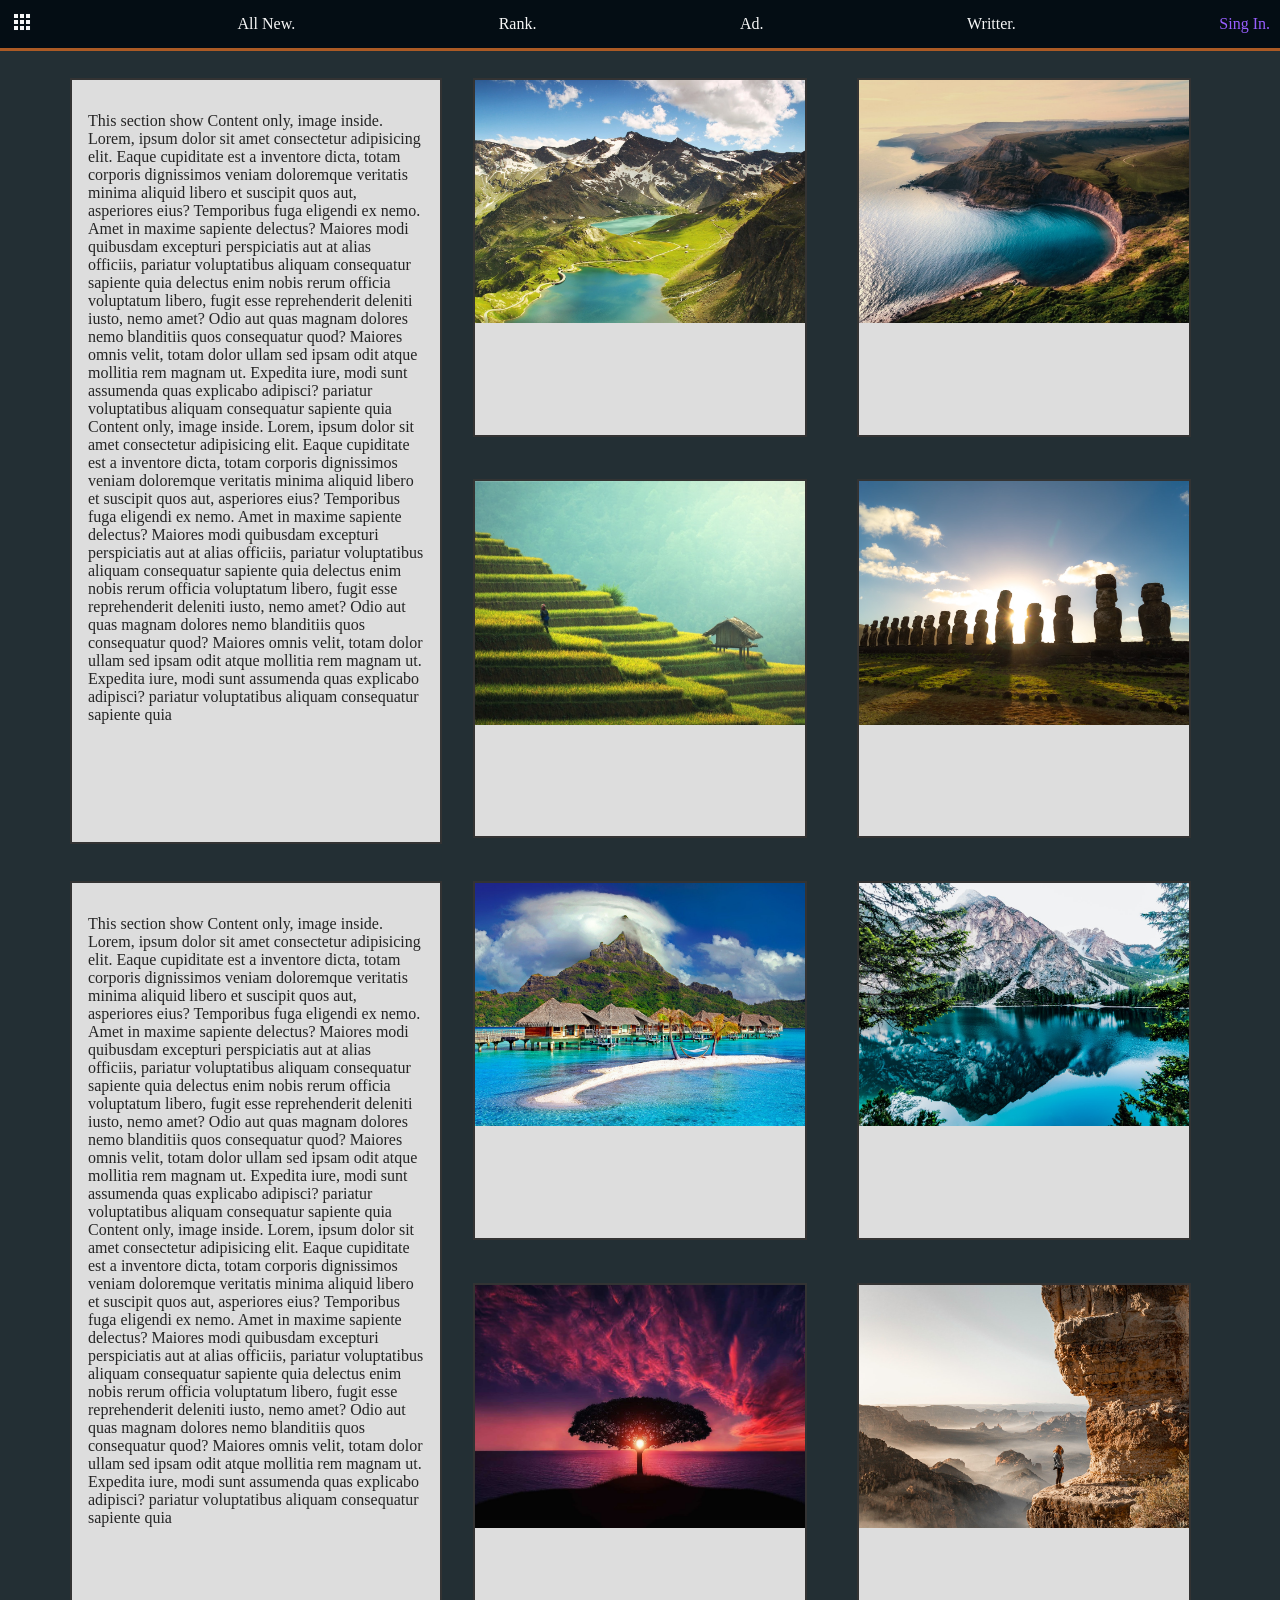
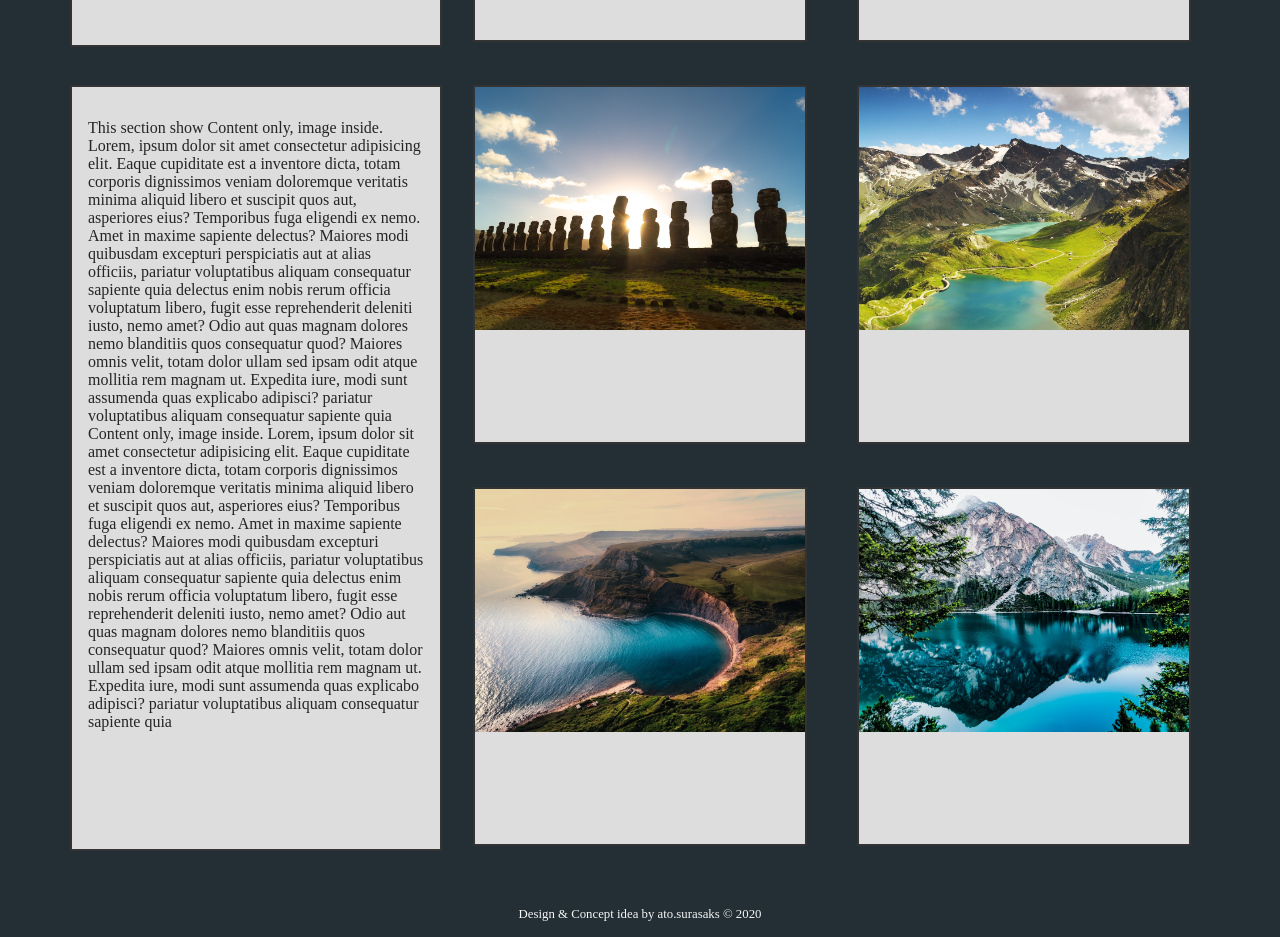
==== Startup Project/index.html @ a70ee7b3 "doing 15per Workshop startup" ====
<!DOCTYPE html>
<html lang="en">
<head>
    <meta charset="UTF-8">
    <meta name="viewport" content="width=device-width, initial-scale=1.0">
    <link rel="stylesheet" href="style.css">
    <link href="https://fonts.googleapis.com/icon?family=Material+Icons" rel="stylesheet">
    <title>Image Story</title>
</head>
<body>
    <!-- (Workshop) Startup project Idea 01 -->
    <!-- คิดทำ Startup อะไรสักอย่าง
        ขั้นตอน 
        Silence Brain Storm - 3 นาที ให้ได้ไอเดียมากที่สุด
        เลือก 1 idea ที่จะนำมาทำกันใน 2 วันนี้  -->

    <section>
        <ul class="navs">
            <li class="nav"><span class="material-icons">apps</span></li>
            <li class="nav">All New.</li>
            <li class="nav">Rank.</li>
            <li class="nav">Ad.</li>
            <li class="nav">Writter.</li>
            <li class="nav">Sing In.</li>
        </ul>
    </section>
    <div class="after-sec"></div>
    
    <div class="container">  <!--  .container ---------------- -->
        <div class="sub-con"> 
            <div class="box-first">
                <div class="boxs group-first box-1">
                    <div>
                        <p>This section show Content only, image inside. Lorem, ipsum dolor sit amet consectetur adipisicing elit. Eaque cupiditate est a inventore dicta, totam corporis dignissimos veniam doloremque veritatis minima aliquid libero et suscipit quos aut, asperiores eius? Temporibus fuga eligendi ex nemo. Amet in maxime sapiente delectus? Maiores modi quibusdam excepturi perspiciatis aut at alias officiis, pariatur voluptatibus aliquam consequatur sapiente quia delectus enim nobis rerum officia voluptatum libero, fugit esse reprehenderit deleniti iusto, nemo amet? Odio aut quas magnam dolores nemo blanditiis quos consequatur quod? Maiores omnis velit, totam dolor ullam sed ipsam odit atque mollitia rem magnam ut. Expedita iure, modi sunt assumenda quas explicabo adipisci? pariatur voluptatibus aliquam consequatur sapiente quia Content only, image inside. Lorem, ipsum dolor sit amet consectetur adipisicing elit. Eaque cupiditate est a inventore dicta, totam corporis dignissimos veniam doloremque veritatis minima aliquid libero et suscipit quos aut, asperiores eius? Temporibus fuga eligendi ex nemo. Amet in maxime sapiente delectus? Maiores modi quibusdam excepturi perspiciatis aut at alias officiis, pariatur voluptatibus aliquam consequatur sapiente quia delectus enim nobis rerum officia voluptatum libero, fugit esse reprehenderit deleniti iusto, nemo amet? Odio aut quas magnam dolores nemo blanditiis quos consequatur quod? Maiores omnis velit, totam dolor ullam sed ipsam odit atque mollitia rem magnam ut. Expedita iure, modi sunt assumenda quas explicabo adipisci? pariatur voluptatibus aliquam consequatur sapiente quia</p>
                    </div>
                </div>
            </div>
            <div class="box-second">
                <div class="boxs group-second box-2">
                    <div>
                        <img src="./img/aerial-alpine-ceresole-repixels_ale-desktop-backgrounds-1562.jpg" width="100%">
                    </div>
                </div>
                <div class="boxs group-second box-3">
                    <div>
                        <img src="./img/aerial-view-beach-beautiful-cliff-462162.jpg" alt="">
                    </div>
                </div>
                <div class="boxs group-second box-4">
                    <div>
                        <img src="./img/agriculture-asia-cat-china-235648.jpg" alt="">
                    </div>
                </div>
                <div class="boxs group-second box-5">
                    <div>
                        <img src="./img/brown-statues-2819082.jpg" alt="">
                    </div>
                </div>
            </div>        
        </div> 
    </div>  <!--  .container --------------------------------- -->

    <div class="container">  <!--  .container ---------------- -->
        <div class="sub-con"> 
            <div class="box-first">
                <div class="boxs group-first box-1">
                    <div>
                        <p>This section show Content only, image inside. Lorem, ipsum dolor sit amet consectetur adipisicing elit. Eaque cupiditate est a inventore dicta, totam corporis dignissimos veniam doloremque veritatis minima aliquid libero et suscipit quos aut, asperiores eius? Temporibus fuga eligendi ex nemo. Amet in maxime sapiente delectus? Maiores modi quibusdam excepturi perspiciatis aut at alias officiis, pariatur voluptatibus aliquam consequatur sapiente quia delectus enim nobis rerum officia voluptatum libero, fugit esse reprehenderit deleniti iusto, nemo amet? Odio aut quas magnam dolores nemo blanditiis quos consequatur quod? Maiores omnis velit, totam dolor ullam sed ipsam odit atque mollitia rem magnam ut. Expedita iure, modi sunt assumenda quas explicabo adipisci? pariatur voluptatibus aliquam consequatur sapiente quia Content only, image inside. Lorem, ipsum dolor sit amet consectetur adipisicing elit. Eaque cupiditate est a inventore dicta, totam corporis dignissimos veniam doloremque veritatis minima aliquid libero et suscipit quos aut, asperiores eius? Temporibus fuga eligendi ex nemo. Amet in maxime sapiente delectus? Maiores modi quibusdam excepturi perspiciatis aut at alias officiis, pariatur voluptatibus aliquam consequatur sapiente quia delectus enim nobis rerum officia voluptatum libero, fugit esse reprehenderit deleniti iusto, nemo amet? Odio aut quas magnam dolores nemo blanditiis quos consequatur quod? Maiores omnis velit, totam dolor ullam sed ipsam odit atque mollitia rem magnam ut. Expedita iure, modi sunt assumenda quas explicabo adipisci? pariatur voluptatibus aliquam consequatur sapiente quia</p>
                    </div>
                </div>
            </div>
            <div class="box-second">
                <div class="boxs group-second box-2">
                    <div>
                        <img src="./img/cottages-in-the-middle-of-beach-753626.jpg" width="100%">
                    </div>
                </div>
                <div class="boxs group-second box-3">
                    <div>
                        <img src="./img/daylight-forest-glossy-lake-443446.jpg" alt="">
                    </div>
                </div>
                <div class="boxs group-second box-4">
                    <div>
                        <img src="./img/flight-landscape-nature-sky-36717.jpg" alt="">
                    </div>
                </div>
                <div class="boxs group-second box-5">
                    <div>
                        <img src="./img/person-standing-on-brown-rock-formation-3791466.jpg" alt="">
                    </div>
                </div>
            </div>        
        </div> 
    </div>  <!--  .container --------------------------------- -->

    <div class="container">  <!--  .container ---------------- -->
        <div class="sub-con"> 
            <div class="box-first">
                <div class="boxs group-first box-1">
                    <div>
                        <p>This section show Content only, image inside. Lorem, ipsum dolor sit amet consectetur adipisicing elit. Eaque cupiditate est a inventore dicta, totam corporis dignissimos veniam doloremque veritatis minima aliquid libero et suscipit quos aut, asperiores eius? Temporibus fuga eligendi ex nemo. Amet in maxime sapiente delectus? Maiores modi quibusdam excepturi perspiciatis aut at alias officiis, pariatur voluptatibus aliquam consequatur sapiente quia delectus enim nobis rerum officia voluptatum libero, fugit esse reprehenderit deleniti iusto, nemo amet? Odio aut quas magnam dolores nemo blanditiis quos consequatur quod? Maiores omnis velit, totam dolor ullam sed ipsam odit atque mollitia rem magnam ut. Expedita iure, modi sunt assumenda quas explicabo adipisci? pariatur voluptatibus aliquam consequatur sapiente quia Content only, image inside. Lorem, ipsum dolor sit amet consectetur adipisicing elit. Eaque cupiditate est a inventore dicta, totam corporis dignissimos veniam doloremque veritatis minima aliquid libero et suscipit quos aut, asperiores eius? Temporibus fuga eligendi ex nemo. Amet in maxime sapiente delectus? Maiores modi quibusdam excepturi perspiciatis aut at alias officiis, pariatur voluptatibus aliquam consequatur sapiente quia delectus enim nobis rerum officia voluptatum libero, fugit esse reprehenderit deleniti iusto, nemo amet? Odio aut quas magnam dolores nemo blanditiis quos consequatur quod? Maiores omnis velit, totam dolor ullam sed ipsam odit atque mollitia rem magnam ut. Expedita iure, modi sunt assumenda quas explicabo adipisci? pariatur voluptatibus aliquam consequatur sapiente quia</p>
                    </div>
                </div>
            </div>
            <div class="box-second">
                <div class="boxs group-second box-2">
                    <div>
                        <img src="./img/brown-statues-2819082.jpg" width="100%">
                    </div>
                </div>
                <div class="boxs group-second box-3">
                    <div>
                        <img src="./img/aerial-alpine-ceresole-repixels_ale-desktop-backgrounds-1562.jpg" alt="">
                    </div>
                </div>
                <div class="boxs group-second box-4">
                    <div>
                        <img src="./img/aerial-view-beach-beautiful-cliff-462162.jpg" alt="">
                    </div>
                </div>
                <div class="boxs group-second box-5">
                    <div>
                        <img src="./img/daylight-forest-glossy-lake-443446.jpg" alt="">
                    </div>
                </div>
            </div>        
        </div> 
    </div>  <!--  .container --------------------------------- -->


    <div class="footer"> Design & Concept idea by ato.surasaks © 2020</div>

</body>
</html>
---- Startup Project/style.css ----
html {
    font-size: 16px;    
    --bgColorBox: #ddd;
    --bordertest: solid 2px #333;
    --bordertest2: solid 2px rgb(255, 0, 0);
    --bordertest3: solid 2px rgb(0, 68, 255);
    --marginBox: 2rem;
    --bgNavs: #040D14;
    --colorMenu: #f7f7f7;
    --bodyColor: #232F34;
    --bgContent: #f9f9f9;
    --colorContent: #252525;

}
body {
    margin: 0;
    padding: 0;
    background: var(--bodyColor);
    color: var(--colorContent);
}

.navs {
    display: flex;
    justify-content: space-between;
    align-items: center;  
    list-style-type: none;
    margin: 0;
    padding: 0;
    border-bottom: solid 3px #ab5a25;
    background: var(--bgNavs);
    width: 100%;
    position: fixed;
}
.nav {
    padding: 10px;
    cursor: pointer;
    color: var(--colorMenu);  
}
.navs li:last-child {    
    color: #985eff;
}
/* .nav:hover {    
    border-bottom: solid 5px #03dac5;
    margin-bottom: -5px;       
} */
.after-sec {
    padding-top: 40px;
}

.container {
    justify-content: center; 
    display: flex;
}
.sub-con {
    display: flex;
    width: 90%;
}

.boxs {
    border: var(--bordertest);
    background: var(--bgColorBox);
    margin-top: 2.35rem;
}

.box-first {
    flex: 1;
    display: flex;
    justify-content: center;
}
.box-second {
    /* border: var(--bordertest2); */
    flex: 2;
    display: flex;
    flex-wrap: wrap;
    justify-content: space-around;
}
.group-first {    
    height: calc(90vh - 3rem);
    width: calc(100% - 1rem);
}
.group-second {
    /* border: var(--bordertest3);     */
    height: calc(43vh - 2rem);    
    width: calc(45% - 1rem);
}

.box-1 {
    text-overflow: ellipsis;
    overflow: hidden;
    cursor: pointer;    
}
.box-1 > div {
    padding: 1rem;
    height: 90%;    
    overflow: hidden;
}
.box-2 {
    cursor: pointer;
}
.box-3 {
    cursor: pointer;
}
.box-4 {
    cursor: pointer;
}
.box-5 { 
    cursor: pointer;
}
img {
    object-fit: cover;
    height: 15.2rem;
    width: 100%;    
}

.footer {
    margin-top: 3.5rem;
    margin-bottom: 0;
    display: flex;
    justify-content: center;
    color: var(--colorMenu);
    padding-bottom: 15px;
    font-size: 0.8rem;
}

@media all and (max-width:720px){
    body {
        /* margin: auto;
        padding: auto; */
    }
    .container {
        display: flex;
        flex-direction: column;
    }
    .sub-con {
        width: 100%;
        display: block;
    }
    .box-first,
    .box-second {
        flex: 1;               
    } 
    .group-first,
    .group-second {
        width: 100%;
    }
    .boxs {
        margin-top: auto;
    }
}
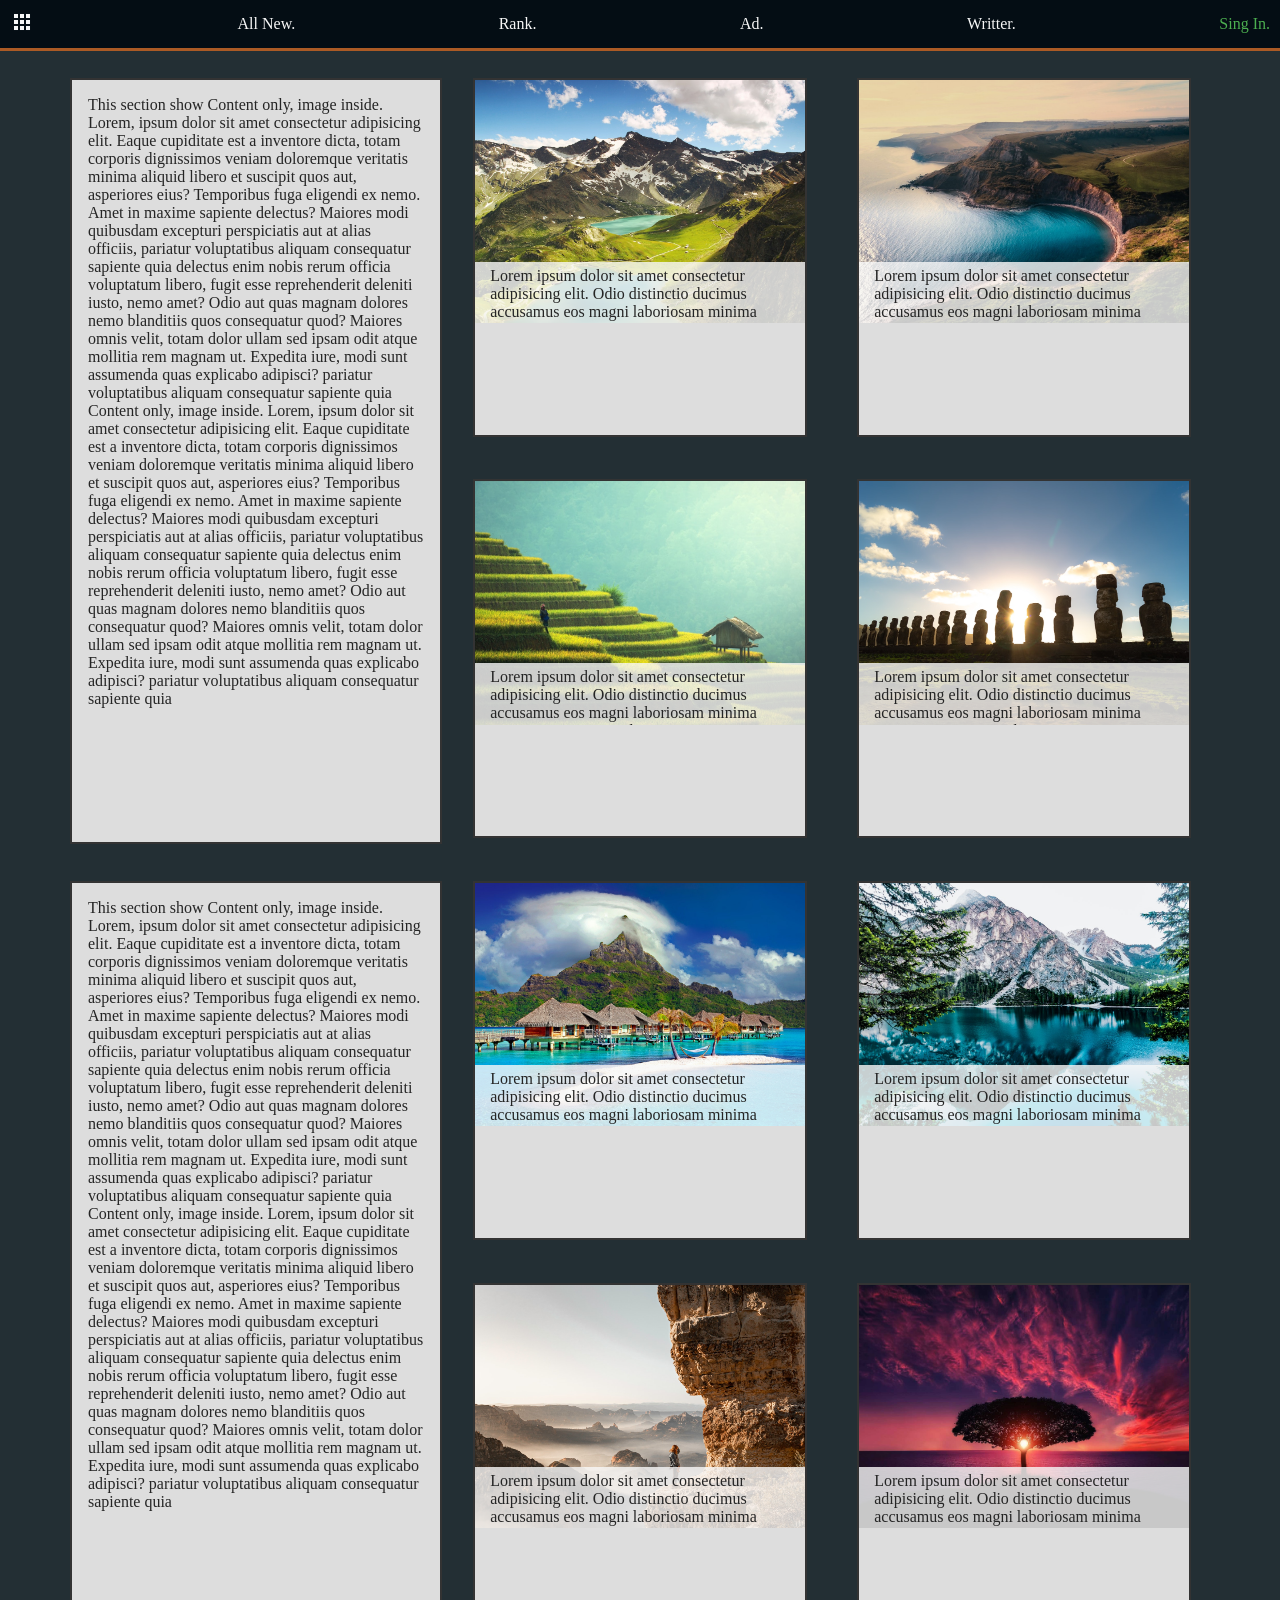
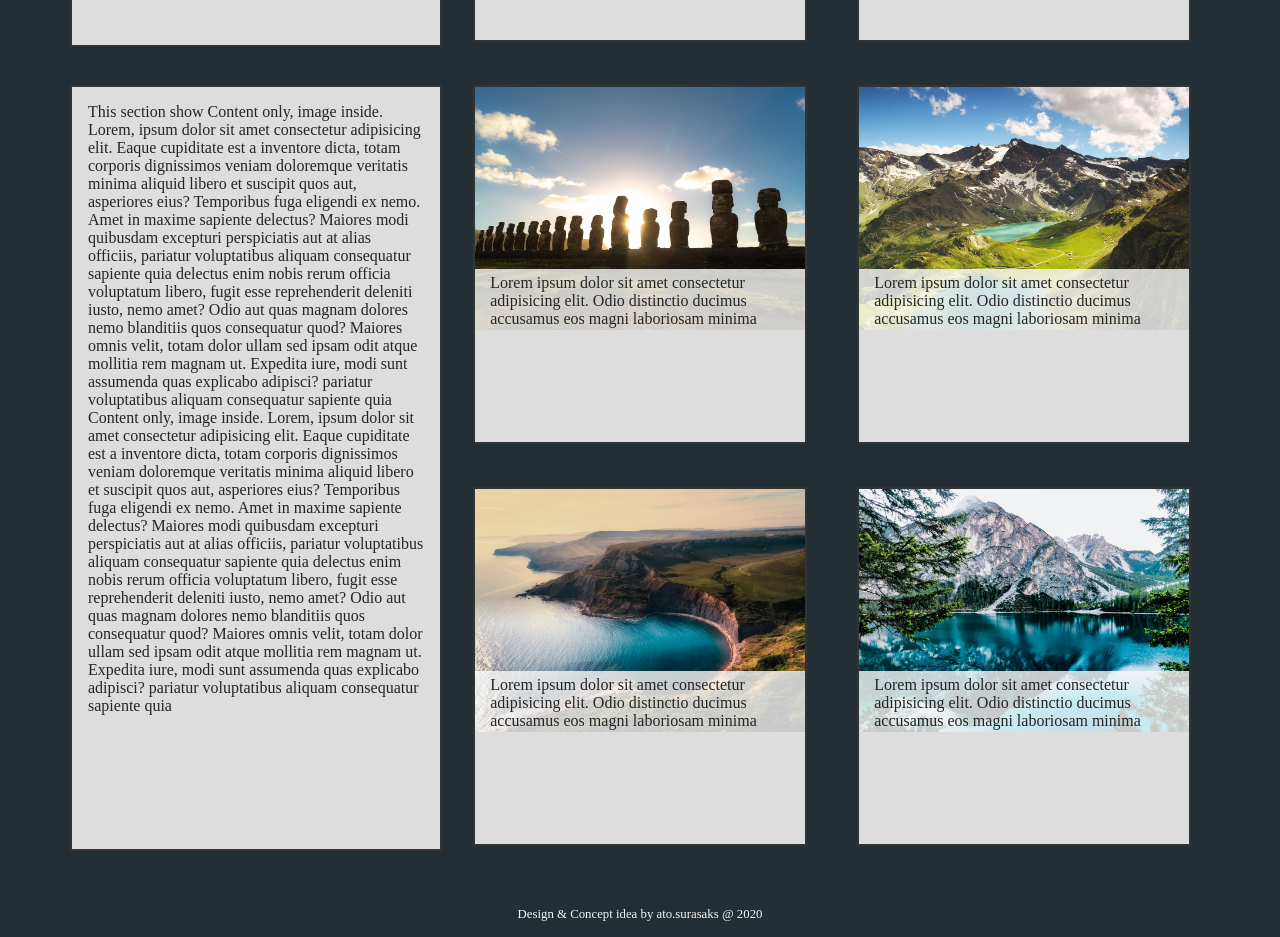
==== commit b5ad0a03: "update workshop startup" ====
--- a/Startup Project/index.html
+++ b/Startup Project/index.html
@@ -4,6 +4,7 @@
     <meta charset="UTF-8">
     <meta name="viewport" content="width=device-width, initial-scale=1.0">
     <link rel="stylesheet" href="style.css">
+    <link rel="stylesheet" href="style_lorem.css">
     <link href="https://fonts.googleapis.com/icon?family=Material+Icons" rel="stylesheet">
     <title>Image Story</title>
 </head>
@@ -15,13 +16,13 @@
         เลือก 1 idea ที่จะนำมาทำกันใน 2 วันนี้  -->
 
     <section>
-        <ul class="navs">
-            <li class="nav"><span class="material-icons">apps</span></li>
-            <li class="nav">All New.</li>
-            <li class="nav">Rank.</li>
-            <li class="nav">Ad.</li>
-            <li class="nav">Writter.</li>
-            <li class="nav">Sing In.</li>
+        <ul class="navs">            
+            <li class="nav"><span class="material-icons"><a href="#0">apps</a></span></li>            
+            <li class="nav"><a href="index.html">All New.</a></li>
+            <li class="nav"><a href="rank.html">Rank.</a></li>
+            <li class="nav"><a href="ad.html">Ad.</a></li>
+            <li class="nav"><a href="#0">Writter.</a></li>
+            <a href="#0"><li class="nav">Sing In.</li></a>
         </ul>
     </section>
     <div class="after-sec"></div>
@@ -31,29 +32,41 @@
             <div class="box-first">
                 <div class="boxs group-first box-1">
                     <div>
-                        <p>This section show Content only, image inside. Lorem, ipsum dolor sit amet consectetur adipisicing elit. Eaque cupiditate est a inventore dicta, totam corporis dignissimos veniam doloremque veritatis minima aliquid libero et suscipit quos aut, asperiores eius? Temporibus fuga eligendi ex nemo. Amet in maxime sapiente delectus? Maiores modi quibusdam excepturi perspiciatis aut at alias officiis, pariatur voluptatibus aliquam consequatur sapiente quia delectus enim nobis rerum officia voluptatum libero, fugit esse reprehenderit deleniti iusto, nemo amet? Odio aut quas magnam dolores nemo blanditiis quos consequatur quod? Maiores omnis velit, totam dolor ullam sed ipsam odit atque mollitia rem magnam ut. Expedita iure, modi sunt assumenda quas explicabo adipisci? pariatur voluptatibus aliquam consequatur sapiente quia Content only, image inside. Lorem, ipsum dolor sit amet consectetur adipisicing elit. Eaque cupiditate est a inventore dicta, totam corporis dignissimos veniam doloremque veritatis minima aliquid libero et suscipit quos aut, asperiores eius? Temporibus fuga eligendi ex nemo. Amet in maxime sapiente delectus? Maiores modi quibusdam excepturi perspiciatis aut at alias officiis, pariatur voluptatibus aliquam consequatur sapiente quia delectus enim nobis rerum officia voluptatum libero, fugit esse reprehenderit deleniti iusto, nemo amet? Odio aut quas magnam dolores nemo blanditiis quos consequatur quod? Maiores omnis velit, totam dolor ullam sed ipsam odit atque mollitia rem magnam ut. Expedita iure, modi sunt assumenda quas explicabo adipisci? pariatur voluptatibus aliquam consequatur sapiente quia</p>
+                        <a href="./content/content08.html"><span></span></a>
                     </div>
                 </div>
             </div>
             <div class="box-second">
                 <div class="boxs group-second box-2">
-                    <div>
-                        <img src="./img/aerial-alpine-ceresole-repixels_ale-desktop-backgrounds-1562.jpg" width="100%">
+                    <div class="img-box img01">
+                        <!-- ## Syntax, comment first try layout, my remeber img+css -->
+                        <!-- <img class="img-index" src="./img/aerial-alpine-ceresole-repixels_ale-desktop-backgrounds-1562.jpg" width="100%"> -->
+                        <div class="content">
+                            <a href="./content/content01.html"><span></span></a>
+                        </div>
                     </div>
                 </div>
                 <div class="boxs group-second box-3">
-                    <div>
-                        <img src="./img/aerial-view-beach-beautiful-cliff-462162.jpg" alt="">
+
+                    <div class="img-box img02">
+                        <div class="content">
+                            <a href="./content/content02.html"><span></span></a>
+                        </div>
                     </div>
+
                 </div>
                 <div class="boxs group-second box-4">
-                    <div>
-                        <img src="./img/agriculture-asia-cat-china-235648.jpg" alt="">
+                    <div class="img-box img03">
+                        <div class="content">
+                            <a href="./content/content03.html"><span></span></a>
+                        </div>
                     </div>
                 </div>
                 <div class="boxs group-second box-5">
-                    <div>
-                        <img src="./img/brown-statues-2819082.jpg" alt="">
+                    <div class="img-box img04">
+                        <div class="content">
+                            <a href="./content/content04.html"><span></span></a>
+                        </div>
                     </div>
                 </div>
             </div>        
@@ -65,29 +78,39 @@
             <div class="box-first">
                 <div class="boxs group-first box-1">
                     <div>
-                        <p>This section show Content only, image inside. Lorem, ipsum dolor sit amet consectetur adipisicing elit. Eaque cupiditate est a inventore dicta, totam corporis dignissimos veniam doloremque veritatis minima aliquid libero et suscipit quos aut, asperiores eius? Temporibus fuga eligendi ex nemo. Amet in maxime sapiente delectus? Maiores modi quibusdam excepturi perspiciatis aut at alias officiis, pariatur voluptatibus aliquam consequatur sapiente quia delectus enim nobis rerum officia voluptatum libero, fugit esse reprehenderit deleniti iusto, nemo amet? Odio aut quas magnam dolores nemo blanditiis quos consequatur quod? Maiores omnis velit, totam dolor ullam sed ipsam odit atque mollitia rem magnam ut. Expedita iure, modi sunt assumenda quas explicabo adipisci? pariatur voluptatibus aliquam consequatur sapiente quia Content only, image inside. Lorem, ipsum dolor sit amet consectetur adipisicing elit. Eaque cupiditate est a inventore dicta, totam corporis dignissimos veniam doloremque veritatis minima aliquid libero et suscipit quos aut, asperiores eius? Temporibus fuga eligendi ex nemo. Amet in maxime sapiente delectus? Maiores modi quibusdam excepturi perspiciatis aut at alias officiis, pariatur voluptatibus aliquam consequatur sapiente quia delectus enim nobis rerum officia voluptatum libero, fugit esse reprehenderit deleniti iusto, nemo amet? Odio aut quas magnam dolores nemo blanditiis quos consequatur quod? Maiores omnis velit, totam dolor ullam sed ipsam odit atque mollitia rem magnam ut. Expedita iure, modi sunt assumenda quas explicabo adipisci? pariatur voluptatibus aliquam consequatur sapiente quia</p>
+                        <a href="./content/content02.html"><span></span></a>
                     </div>
                 </div>
             </div>
             <div class="box-second">
                 <div class="boxs group-second box-2">
-                    <div>
-                        <img src="./img/cottages-in-the-middle-of-beach-753626.jpg" width="100%">
+                    <div class="img-box img05">
+                        <div class="content">
+                            <a href="./content/content05.html"><span></span></a>
+                        </div>
                     </div>
                 </div>
                 <div class="boxs group-second box-3">
-                    <div>
-                        <img src="./img/daylight-forest-glossy-lake-443446.jpg" alt="">
+
+                    <div class="img-box img06">
+                        <div class="content">
+                            <a href="./content/content06.html"><span></span></a>
+                        </div>
                     </div>
+
                 </div>
                 <div class="boxs group-second box-4">
-                    <div>
-                        <img src="./img/flight-landscape-nature-sky-36717.jpg" alt="">
+                    <div class="img-box img08">
+                        <div class="content">
+                            <a href="./content/content08.html"><span></span></a>
+                        </div>
                     </div>
                 </div>
                 <div class="boxs group-second box-5">
-                    <div>
-                        <img src="./img/person-standing-on-brown-rock-formation-3791466.jpg" alt="">
+                    <div class="img-box img07">
+                        <div class="content">
+                            <a href="./content/content07.html"><span></span></a>
+                        </div>
                     </div>
                 </div>
             </div>        
@@ -99,29 +122,39 @@
             <div class="box-first">
                 <div class="boxs group-first box-1">
                     <div>
-                        <p>This section show Content only, image inside. Lorem, ipsum dolor sit amet consectetur adipisicing elit. Eaque cupiditate est a inventore dicta, totam corporis dignissimos veniam doloremque veritatis minima aliquid libero et suscipit quos aut, asperiores eius? Temporibus fuga eligendi ex nemo. Amet in maxime sapiente delectus? Maiores modi quibusdam excepturi perspiciatis aut at alias officiis, pariatur voluptatibus aliquam consequatur sapiente quia delectus enim nobis rerum officia voluptatum libero, fugit esse reprehenderit deleniti iusto, nemo amet? Odio aut quas magnam dolores nemo blanditiis quos consequatur quod? Maiores omnis velit, totam dolor ullam sed ipsam odit atque mollitia rem magnam ut. Expedita iure, modi sunt assumenda quas explicabo adipisci? pariatur voluptatibus aliquam consequatur sapiente quia Content only, image inside. Lorem, ipsum dolor sit amet consectetur adipisicing elit. Eaque cupiditate est a inventore dicta, totam corporis dignissimos veniam doloremque veritatis minima aliquid libero et suscipit quos aut, asperiores eius? Temporibus fuga eligendi ex nemo. Amet in maxime sapiente delectus? Maiores modi quibusdam excepturi perspiciatis aut at alias officiis, pariatur voluptatibus aliquam consequatur sapiente quia delectus enim nobis rerum officia voluptatum libero, fugit esse reprehenderit deleniti iusto, nemo amet? Odio aut quas magnam dolores nemo blanditiis quos consequatur quod? Maiores omnis velit, totam dolor ullam sed ipsam odit atque mollitia rem magnam ut. Expedita iure, modi sunt assumenda quas explicabo adipisci? pariatur voluptatibus aliquam consequatur sapiente quia</p>
+                        <a href="./content/content05.html"><span></span></a>
                     </div>
                 </div>
             </div>
             <div class="box-second">
                 <div class="boxs group-second box-2">
-                    <div>
-                        <img src="./img/brown-statues-2819082.jpg" width="100%">
+                    <div class="img-box img04">
+                        <div class="content">
+                            <a href="./content/content04.html"><span></span></a>
+                        </div>
                     </div>
                 </div>
                 <div class="boxs group-second box-3">
-                    <div>
-                        <img src="./img/aerial-alpine-ceresole-repixels_ale-desktop-backgrounds-1562.jpg" alt="">
+
+                    <div class="img-box img01">
+                        <div class="content">
+                            <a href="./content/content01.html"><span></span></a>
+                        </div>
                     </div>
+
                 </div>
                 <div class="boxs group-second box-4">
-                    <div>
-                        <img src="./img/aerial-view-beach-beautiful-cliff-462162.jpg" alt="">
+                    <div class="img-box img02">
+                        <div class="content">
+                            <a href="./content/content02.html"><span></span></a>
+                        </div>
                     </div>
                 </div>
                 <div class="boxs group-second box-5">
-                    <div>
-                        <img src="./img/daylight-forest-glossy-lake-443446.jpg" alt="">
+                    <div class="img-box img06">
+                        <div class="content">
+                            <a href="./content/content06.html"><span></span></a>
+                        </div>
                     </div>
                 </div>
             </div>        
@@ -129,7 +162,7 @@
     </div>  <!--  .container --------------------------------- -->
 
 
-    <div class="footer"> Design & Concept idea by ato.surasaks © 2020</div>
+    <div class="footer"> Design & Concept idea by ato.surasaks @ 2020</div>
 
 </body>
 </html>
--- a/Startup Project/style.css
+++ b/Startup Project/style.css
@@ -3,15 +3,24 @@
     --bgColorBox: #ddd;
     --bordertest: solid 2px #333;
     --bordertest2: solid 2px rgb(255, 0, 0);
-    --bordertest3: solid 2px rgb(0, 68, 255);
+    --bordertest3: solid 2px rgb(0, 68, 255);    
     --marginBox: 2rem;
     --bgNavs: #040D14;
     --colorMenu: #f7f7f7;
     --bodyColor: #232F34;
-    --bgContent: #f9f9f9;
+    --bgContent: rgba(249, 249, 249, 0.8);  /* ## color base #f9f9f9 */
     --colorContent: #252525;
-
-}
+    --img1: url(./img/aerial-alpine-ceresole-repixels_ale-desktop-backgrounds-1562.jpg);
+    --img2: url(./img/aerial-view-beach-beautiful-cliff-462162.jpg);
+    --img3: url(./img/agriculture-asia-cat-china-235648.jpg);
+    --img4: url(./img/brown-statues-2819082.jpg);
+    --img5: url(./img/cottages-in-the-middle-of-beach-753626.jpg);
+    --img6: url(./img/daylight-forest-glossy-lake-443446.jpg);
+    --img7: url(./img/flight-landscape-nature-sky-36717.jpg);
+    --img8: url(./img/person-standing-on-brown-rock-formation-3791466.jpg);  
+    --colorHover: #03dac5;
+}
+
 body {
     margin: 0;
     padding: 0;
@@ -33,16 +42,18 @@
 }
 .nav {
     padding: 10px;
-    cursor: pointer;
+    /* cursor: pointer; */
     color: var(--colorMenu);  
 }
 .navs li:last-child {    
-    color: #985eff;
-}
-/* .nav:hover {    
-    border-bottom: solid 5px #03dac5;
-    margin-bottom: -5px;       
-} */
+    color: #4CAF50;
+}
+.nav:hover {    
+    /* border-top: 5px solid var(--colorHover); */
+    /* margin-top: -5px; */
+    color: var(--colorMenu);
+}
+
 .after-sec {
     padding-top: 40px;
 }
@@ -61,6 +72,9 @@
     background: var(--bgColorBox);
     margin-top: 2.35rem;
 }
+.boxs-ad {
+    border: none;    
+}
 
 .box-first {
     flex: 1;
@@ -83,6 +97,10 @@
     height: calc(43vh - 2rem);    
     width: calc(45% - 1rem);
 }
+.group-second-ad {    
+    height: calc(43vh - 2rem);    
+    width: calc(33% - 1rem);
+}
 
 .box-1 {
     text-overflow: ellipsis;
@@ -91,26 +109,15 @@
 }
 .box-1 > div {
     padding: 1rem;
-    height: 90%;    
+    height: 89%;    
     overflow: hidden;
 }
-.box-2 {
-    cursor: pointer;
-}
-.box-3 {
-    cursor: pointer;
-}
-.box-4 {
-    cursor: pointer;
-}
-.box-5 { 
-    cursor: pointer;
-}
-img {
+
+/* .img-index {
     object-fit: cover;
     height: 15.2rem;
     width: 100%;    
-}
+} */
 
 .footer {
     margin-top: 3.5rem;
@@ -122,11 +129,110 @@
     font-size: 0.8rem;
 }
 
-@media all and (max-width:720px){
-    body {
-        /* margin: auto;
-        padding: auto; */
-    }
+.img-box {
+    display: flex;
+    flex-direction: column;
+    background-size: cover;
+    background-repeat:no-repeat;
+    background-position: center;
+    height: 15.2rem;
+    width: 100%;
+    color: var(--colorContent);  
+}
+.content {
+    background: var(--bgContent);
+    padding: 5px 15px; 
+    height: 3.2rem;    
+    overflow-y: hidden;
+    /* text-overflow: ellipsis;   ## not working, support only firefox  */
+    margin-top: auto;
+}
+
+.img01 {    
+    background-image: var(--img1);      
+}
+.img02 {    
+    background-image: var(--img2);      
+}
+.img03 {    
+    background-image: var(--img3);      
+}
+.img04 {    
+    background-image: var(--img4);      
+}
+.img05 {    
+    background-image: var(--img5);      
+}
+.img06 {    
+    background-image: var(--img6);      
+}
+.img07 {    
+    background-image: var(--img7);      
+}
+.img08 {    
+    background-image: var(--img8);      
+}
+
+a:link {
+    text-decoration: none;
+    color: var(--colorContent);    
+}
+a:visited {
+    color: var(--colorContent);    
+}
+
+.nav > a:link,
+.nav > span > a:link {
+    text-decoration: none;
+    color: var(--colorMenu);    
+}
+.nav > a:visited,
+.nav > span > a:visited {
+    color: var(--colorMenu);    
+}
+.nav > a:hover,
+.nav > span > a:hover {
+    color: var(--colorHover);
+}
+.nav > a:active,
+.nav > span > a:active {
+    color: #FF9800
+}
+
+.box-1 > div > a:visited {
+    color: var(--colorContent);  
+}
+.box-1 > div > a:hover {
+    color: #0f7d00;
+}
+.content > a:visited {
+    color: var(--colorContent);  
+}
+.content > a:hover {
+    color: #0f7d00;
+}
+
+.content-body {
+    background: var(--bgColorBox);    
+}
+.content-body-ad {
+    background: var(--bgContent);    
+}
+.content-page {    
+    justify-content: center; 
+    display: flex;
+}
+.content-boxs {
+    background: var(--colorMenu);
+    width: 70%;
+    padding: 2rem;
+}
+.content-boxs-ad {    
+    width: 90%;
+    /* padding: 2rem; */
+}
+
+@media all and (max-width:720px){    
     .container {
         display: flex;
         flex-direction: column;
@@ -142,8 +248,23 @@
     .group-first,
     .group-second {
         width: 100%;
-    }
+    }    
     .boxs {
         margin-top: auto;
     }
+    .content {
+        height: 5.3rem; 
+    }
+
+    /* ## Ad. section -------------  */
+    .content-boxs {
+        width: 100%;
+    }
+    .group-second-ad {
+        width: 100%;        
+    }
+    .boxs-ad {        
+        margin-bottom: 2rem;
+        overflow-y: hidden;
+    }
 }
--- a/Startup Project/style_lorem.css
+++ b/Startup Project/style_lorem.css
@@ -0,0 +1,19 @@
+html {
+    --textlorembox1 : 'This section show Content only, image inside. Lorem, ipsum dolor sit amet consectetur adipisicing elit. Eaque cupiditate est a inventore dicta, totam corporis dignissimos veniam doloremque veritatis minima aliquid libero et suscipit quos aut, asperiores eius? Temporibus fuga eligendi ex nemo. Amet in maxime sapiente delectus? Maiores modi quibusdam excepturi perspiciatis aut at alias officiis, pariatur voluptatibus aliquam consequatur sapiente quia delectus enim nobis rerum officia voluptatum libero, fugit esse reprehenderit deleniti iusto, nemo amet? Odio aut quas magnam dolores nemo blanditiis quos consequatur quod? Maiores omnis velit, totam dolor ullam sed ipsam odit atque mollitia rem magnam ut. Expedita iure, modi sunt assumenda quas explicabo adipisci? pariatur voluptatibus aliquam consequatur sapiente quia Content only, image inside. Lorem, ipsum dolor sit amet consectetur adipisicing elit. Eaque cupiditate est a inventore dicta, totam corporis dignissimos veniam doloremque veritatis minima aliquid libero et suscipit quos aut, asperiores eius? Temporibus fuga eligendi ex nemo. Amet in maxime sapiente delectus? Maiores modi quibusdam excepturi perspiciatis aut at alias officiis, pariatur voluptatibus aliquam consequatur sapiente quia delectus enim nobis rerum officia voluptatum libero, fugit esse reprehenderit deleniti iusto, nemo amet? Odio aut quas magnam dolores nemo blanditiis quos consequatur quod? Maiores omnis velit, totam dolor ullam sed ipsam odit atque mollitia rem magnam ut. Expedita iure, modi sunt assumenda quas explicabo adipisci? pariatur voluptatibus aliquam consequatur sapiente quia';
+    --textlorem20: 'Lorem ipsum dolor sit amet consectetur adipisicing elit. Odio distinctio ducimus accusamus eos magni laboriosam minima nemo ratione error voluptatum?';
+
+}
+
+.content > span::before {
+    content: var(--textlorem20);
+}
+.content > a > span::before {
+    content: var(--textlorem20);
+}
+
+.box-1 > div > span::before {
+    content: var(--textlorembox1);
+}
+.box-1 > div > a > span::before {
+    content: var(--textlorembox1);
+}
